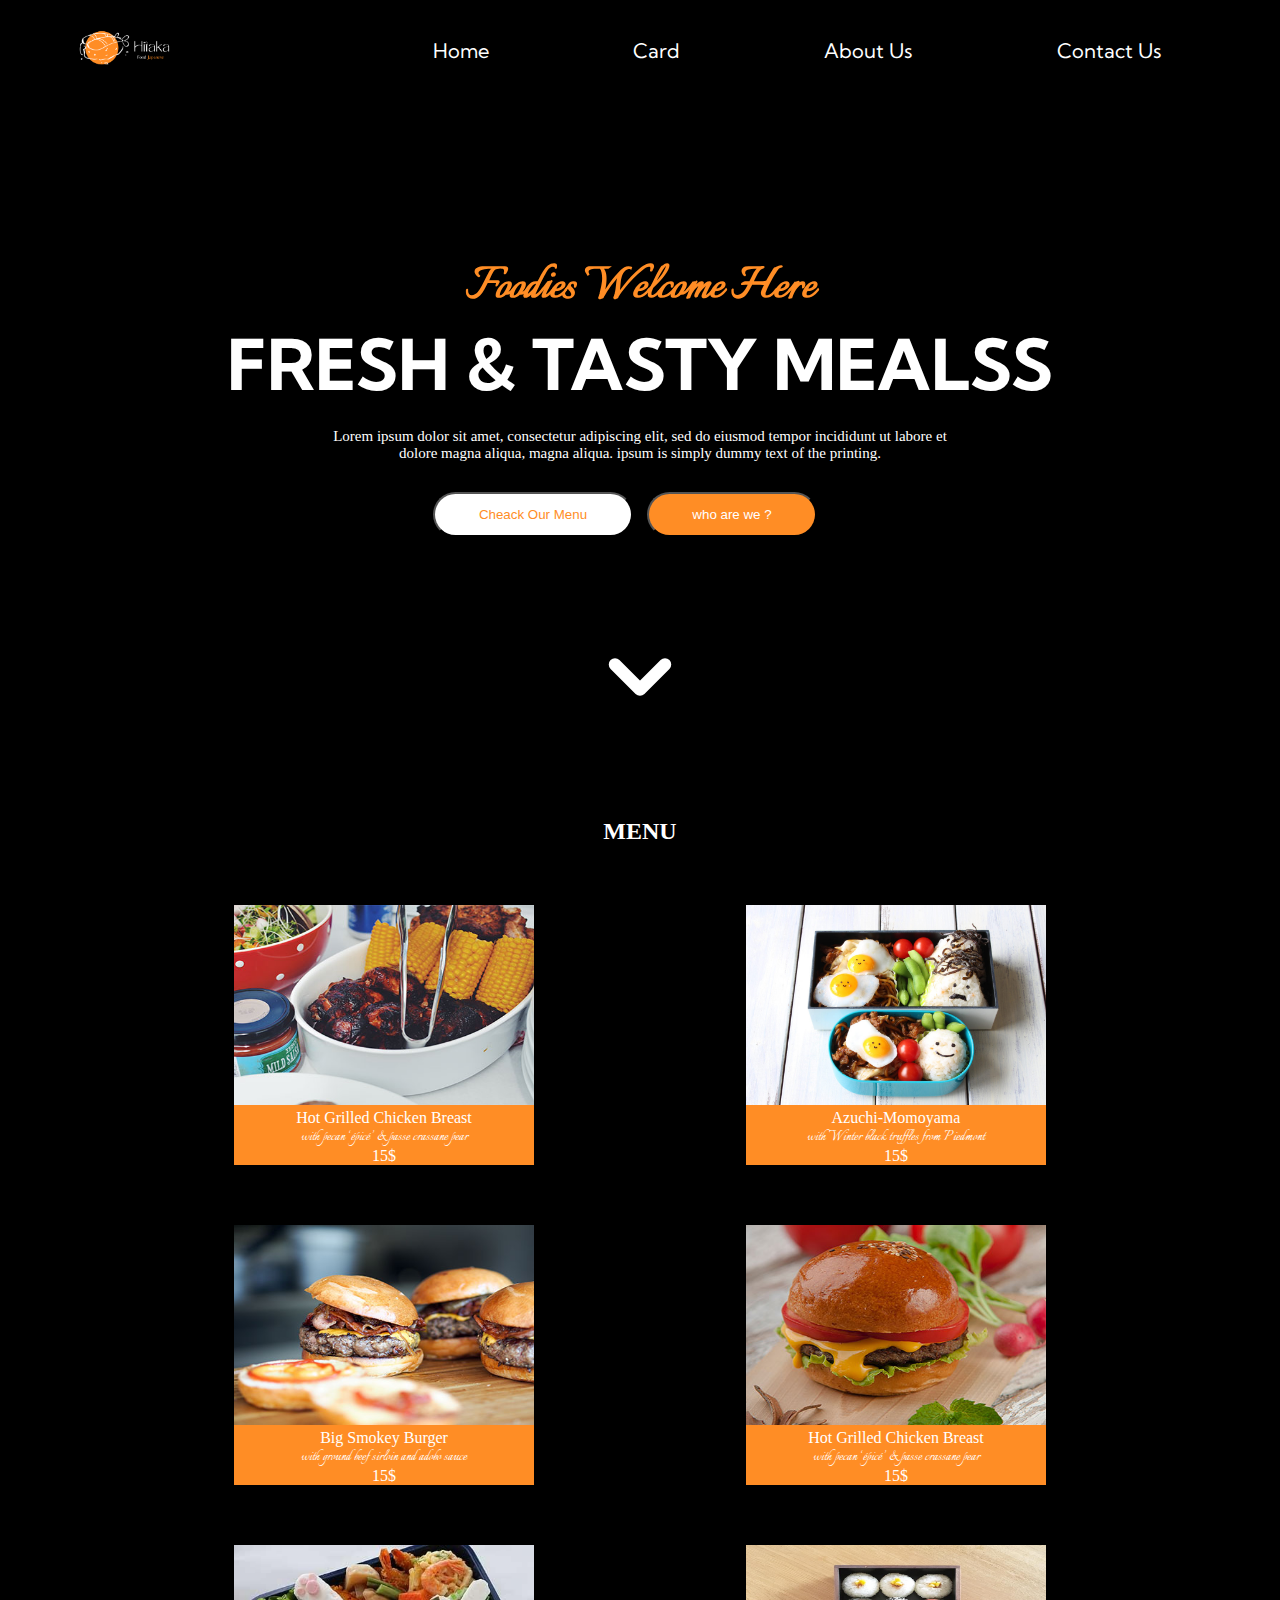
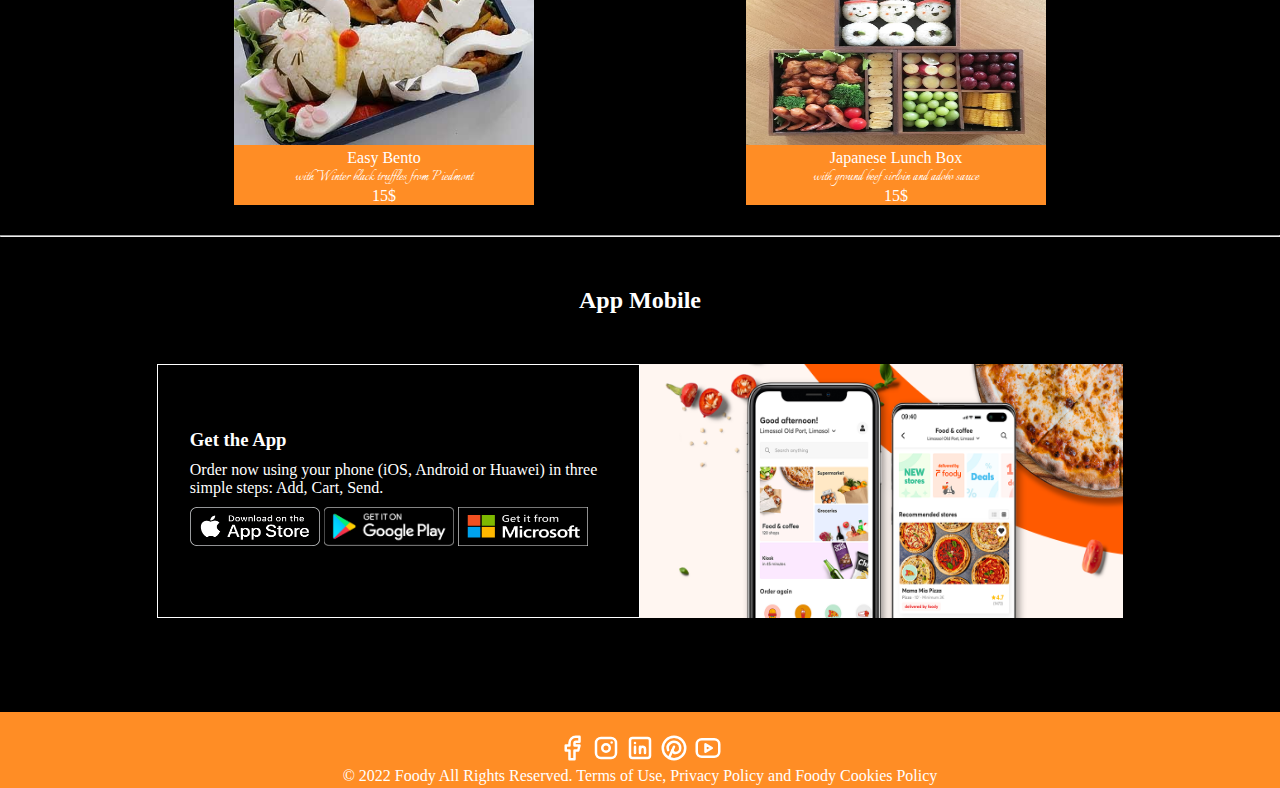
==== index.html @ 729f6b33 "semi final project" ====
<!DOCTYPE html>
<html lang="en">

<head>
    <meta charset="UTF-8">
    <meta http-equiv="X-UA-Compatible" content="IE=edge">
    <meta name="viewport" content="width=device-width, initial-scale=1.0">
    <title>Document</title>
    <link rel="stylesheet" href="hitaka/style.css">
    <link href="https://fonts.googleapis.com/css2?family=Italianno&display=swap" rel="stylesheet">
    <link href="https://fonts.googleapis.com/css2?family=Kumbh+Sans:wght@800&display=swap" rel="stylesheet">

<body>
    <div class="fix">
        <header>
            <img class="logo" src="logo/Hitaka.png" alt="logo" width="100px">
            <nav>
                <ul class="pages">
                    <li><a href="index.html">Home</a></li>
                    <li><a href="/pages/card.html">Card</a></li>
                    <li><a href="/pages/AboutUs.html">About Us</a></li>
                    <li><a href="/pages/contact.html">Contact Us</a></li>
                </ul>

            </nav>
        </header>
    </div>
    <div class="container">
        <div class="food">
            <h6 style="margin-bottom: 0px;  margin-top: 154px;">Foodies Welcome Here</h6>
        </div>
        <div class="fresh">
            <h1 style="margin-bottom: 20px;">FRESH & TASTY MEALSS</h1>
        </div>
        <div class="lorem1">
            <p>Lorem ipsum dolor sit amet, consectetur adipiscing elit, sed do eiusmod tempor incididunt ut labore et
                dolore magna aliqua, magna aliqua. ipsum is simply dummy text of the printing.</p>
        </div>
        <div class="line">
            <div class="btn1"><button class="btnmenu">Cheack Our Menu</button>
                <button class="btnabout">who are we ?</button>
            </div>
        </div>
    </div>
    </div>
    <div class="svg"> <a href="#MENU"><svg width="100px" fill="none" stroke="currentColor" stroke-linecap="round"
                stroke-linejoin="round" stroke-width="3" viewBox="0 0 24 24" xmlns="http://www.w3.org/2000/svg " style="    cursor: pointer; 
     margin-bottom: 40px;">
                <path d="m6 9 6 6 6-6"></path>
            </svg></a></div><br id="MENU"><br>
    <!-- _________________________________________________________________________________ -->

    <h2  style="margin-bottom: 30px;  margin-top: 10px;">MENU</h2>
    <div class="galerie">
        <div class="mini-galerie">
            <img class="galerie-img" src="/images/chwa.jpg" width="300px" height="200px" alt="">
            <p class="name-product">Hot Grilled Chicken Breast</p>
            <p class="Italianno">with pecan ‘épicé’ & passe crassane pear
            </p>
            <p class="price-product">15$</p>
        </div>
        <div class="mini-galerie">
            <img class="galerie-img" src="/images/azuchi.jpg" width="300px" height="200px" alt="azuchi">
            <p class="name-product">Azuchi-Momoyama </p>
            <p class="Italianno">with Winter black truffles from Piedmont</p>
            <p class="price-product">15$</p>
        </div>
        <div class="mini-galerie">
            <img class="galerie-img" src="/images/burger.jpg" width="300px" height="200px" alt="burger">
            <p class="name-product">Big Smokey Burger</p>
            <p class="Italianno">with ground beef sirloin and adobo sauce</p>
            <p class="price-product">15$</p>
        </div>
        <div class="mini-galerie">
            <img class="galerie-img" src="/images/burger 2.jpg" width="300px" height="200px" alt="">
            <p class="name-product">Hot Grilled Chicken Breast</p>
            <p class="Italianno">with pecan ‘épicé’ & passe crassane pear
            </p>
            <p class="price-product">15$</p>
        </div>
        <div class="mini-galerie">
            <img class="galerie-img" src="/images/moch.jpg" width="300px" height="200px" alt="azuchi">
            <p class="name-product">Easy Bento </p>
            <p class="Italianno">with Winter black truffles from Piedmont</p>
            <p class="price-product">15$</p>
        </div>
        <div class="mini-galerie">
            <img class="galerie-img" src="/images/soushi.jpg" width="300px" height="200px" alt="burger">
            <p class="name-product">Japanese Lunch Box </p>
            <p class="Italianno">with ground beef sirloin and adobo sauce</p>
            <p class="price-product">15$</p>
        </div>
    </div>
    <hr>
    <!-- _________________________________________________________________________________ -->
    <h2 id="title">App Mobile</h2>
    <div class="app">
        <div class="getapp">
            <h3 class="font-weight"> Get the App </h3>
            <p class="text-muted">Order now using your phone (iOS, Android or Huawei) in
                three simple steps: Add, Cart, Send. </p>
            <img src="/icone/5a902db97f96951c82922874.png" alt="" height="38.99px" width="130px">
            <img src="/icone/5a902dbf7f96951c82922875.png" alt="" height="38.99px" width="130px">
            <img src="/icone/5a902db47f96951c82922873.png" alt="" height="38.99px" width="130px">
        </div>
        <div class="foody"><img src="/images/foody-mobileapps-new.webp" alt="" width="483.2px" height="254px">
        </div>
    </div>
    <!-- _________________________________________________________________________________ -->
    <br><br><br>

    <footer>
        <br>
        <svg width="30" height="30" fill="none" stroke="currentColor" stroke-linecap="round" stroke-linejoin="round"
            stroke-width="2" viewBox="0 0 24 24" xmlns="http://www.w3.org/2000/svg">
            <path d="M7 10v4h3v7h4v-7h3l1-4h-4V8a1 1 0 0 1 1-1h3V3h-3a5 5 0 0 0-5 5v2H7Z"></path>
        </svg>
        <svg width="30" height="30" fill="none" stroke="currentColor" stroke-linecap="round" stroke-linejoin="round"
            stroke-width="2" viewBox="0 0 24 24" xmlns="http://www.w3.org/2000/svg">
            <path d="M16 4H8a4 4 0 0 0-4 4v8a4 4 0 0 0 4 4h8a4 4 0 0 0 4-4V8a4 4 0 0 0-4-4Z"></path>
            <path d="M12 15a3 3 0 1 0 0-6 3 3 0 0 0 0 6Z"></path>
            <path d="M16.5 7.5v.001"></path>
        </svg>
        <svg width="30" height="30" fill="none" stroke="currentColor" stroke-linecap="round" stroke-linejoin="round"
            stroke-width="2" viewBox="0 0 24 24" xmlns="http://www.w3.org/2000/svg">
            <path d="M18 4H6a2 2 0 0 0-2 2v12a2 2 0 0 0 2 2h12a2 2 0 0 0 2-2V6a2 2 0 0 0-2-2Z"></path>
            <path d="M8 11v5"></path>
            <path d="M8 8v.01"></path>
            <path d="M12 16v-5"></path>
            <path d="M16 16v-3a2 2 0 0 0-4 0"></path>
        </svg>
        <svg width="30" height="30" fill="none" stroke="currentColor" stroke-linecap="round" stroke-linejoin="round"
            stroke-width="2" viewBox="0 0 24 24" xmlns="http://www.w3.org/2000/svg">
            <path d="m8 20 4-9"></path>
            <path
                d="M10.7 13.998c.437 1.263 1.43 2 2.55 2 2.071 0 3.75-1.554 3.75-4a4.999 4.999 0 0 0-7.864-4.104A5 5 0 0 0 7.3 13.698">
            </path>
            <path d="M12 21a9 9 0 1 0 0-18 9 9 0 0 0 0 18Z"></path>
        </svg>
        <svg width="30" height="30" fill="none" stroke="currentColor" stroke-linecap="round" stroke-linejoin="round"
            stroke-width="2" viewBox="0 0 24 24" xmlns="http://www.w3.org/2000/svg">
            <path d="M17 5H7a4 4 0 0 0-4 4v6a4 4 0 0 0 4 4h10a4 4 0 0 0 4-4V9a4 4 0 0 0-4-4Z"></path>
            <path d="m10 9 5 3-5 3V9Z"></path>
        </svg>




        <p>© 2022 Foody All Rights Reserved. Terms of Use, Privacy Policy and Foody Cookies Policy<br></p>
    </footer>

</body>

</html>
---- hitaka/style.css ----
*{
    box-sizing: border-box;
    margin: 0;
    padding: 0;
}
body{
    
    background-color: #000000;
}
body{color: white;}
li , a {
    font-family: 'Kumbh Sans';
    font-weight: 400px;
    font-size: 20px; 
    color: white;
    text-decoration: none;
}
header{
    display: flex;
    justify-content: space-around;

    align-items: center;
}
.logo{
    cursor: pointer;
    
}
.pages li{
    display: inline-block;
    padding: 0px 40px;
    padding-left: 100px;

    
}
.container{

text-align: center;



}
/* Foodies Welcome Here */
.food{
font-family: 'Italianno', cursive;
font-style: normal;
font-weight: 300px;
font-size: 80px;
color: #FF8D25;
}
/* FRESH & TASTY MEALS */
.fresh{
font-family: 'Kumbh Sans', sans-serif;
font-style: normal;
font-weight: 200px;
font-size: 35px;
}
.lorem1{
    width: 50%;
    margin-left: auto;
    margin-right: auto;
    font-size: 15px;
    font-weight: 200;
    margin-bottom: 30px;

}
.btnmenu{
    background-color: white;
    color: #FF8D25;
    height: 45px;
    width: 200px;
    border-radius: 50px;
    cursor: pointer; 
    margin-right: 10px;
    
}
.btnabout{
    background-color: #FF8D25;
    color: white;
    height: 45px;
    width: 170px;
    border-radius: 50px;
    cursor: pointer; 
    margin-right: 30px;
}
.btnmenu:hover{
    background-color: #FF8D25;
    color: white;
}
.btnabout:hover{
    background-color: white;
    color: #FF8D25;
}
.line{
    margin-bottom: 90px;
    
}
@media only screen and (max-width: 992px) {
    .line{
        display: flex;
        justify-content:space-around;
        align-items:center;
        margin-right: 90px;
        margin-left: 100px; 
    }
    .btnabout{
        margin-left: 20px;
    }
  }
.svg{
    display: flex;   
    justify-content: center;   
}
h2{
    text-align: center;
    margin-bottom: 10px;
}
.galerie{
    display: flex;
    justify-content: space-around;
    flex-wrap: wrap;
    text-align: center;
    width: 80%;
    margin-left:auto ;
    margin-right: auto;
}
.mini-galerie{
    margin: 30px 50px;
    background-color: #FF8D25;

}


.Italianno{
font-family: 'Italianno', cursive;

}

.getapp{
    
   padding: 2rem;
   padding-top: 4rem;
   
    background-color: black;
    height: 254px;
    color: white;
    border: 1px solid;
    
    width: 483.2px;
    margin-bottom: 40px;
}

.app{
   display: flex;
   justify-content: center;
   margin-left:   auto ;
    margin-right: auto;

   flex-wrap: wrap; 

}
.text-muted{
    margin-bottom: 10px;
}
.font-weight{
    margin-bottom: 10px;
}
hr{
    margin-bottom: 50px
}
footer {
    text-align: center;
    padding: 3px;
    background-color: #FF8D25;
    color: white;
  }
#title{
    margin-bottom: 50px;
}
@media only screen and (max-width: 992px) {
    .getapp{
        margin-left: 0px;
        
    }
  }
/* ____  _________________________________________________________________________  */
#abus{
    text-align: center;
    margin-top: 3%;
    font-family: 'Kumbh Sans';
}
.aboutus{
    display: flex;
    justify-content: center;
    flex-wrap: wrap;
    margin-top: 100px;
    margin-left: auto;
    margin-right: auto;
    margin-bottom: 141px;


}
.allone{
    
    width: 483.2px;
    padding-top: 4%;
    margin-right: 5%;

}

#explore{

    font-family: 'Italianno', cursive;
    font-weight: 400;
    font-size: 40px;
    color: #FF8D25;

}
#Nothing{
    text-align: left;
    font-family: 'Kumbh Sans';
    font-weight: 300;
    font-size: 30px; 
    
    
}
#lorem2{


width: 483.2px;
font-style: normal;
font-size: 20px;
color: #FFFFFF;
margin-bottom: 5%;

}
.images1{
border-radius: 30px;
}

/* _______________________________________________________ */
.parentform{
    margin-left: auto;
    margin-right: auto;
}
.contact{
    font-size: xx-large;
    padding-top: 140px;  
    text-align: center;
    margin-top: 90px;
    margin-right: 8%;
    
    

  
    

}
#con{

    width: 482px;
    margin-left: auto;
    margin-right: auto;
}
#nemo{
    width: 400px;
    height: 100px;
    font-size: small;
    margin-right: 5%;
    text-align: left;
    margin-top: 10%;
}
.flex-container {
    display: flex;
    justify-content: center;
    flex-wrap: wrap;
    
  }
.form{
         /* background-color: ; */
        display: flex;
        flex-direction: column;
        border-radius: 25px;
        background-color: #f8f9fd;
        padding: 50px;
        margin-top: 50px;
        margin-bottom: 60px;
}

.form label,input,textarea{
   width: 400px;
   box-sizing: border-box;
   font-size: 16px;
   
}

.form input,textarea{
    border: 2px solid #e99c2e; 
    border-radius: 10px;
    
}
.form input{
    height: 60px;
}
.form label{
    text-indent: 18px;
    color: #000000;
    font-size: large;

}
.buttonform{
    background-color: #e99c2e;
    color: white;
    padding: 15px 32px 10px 10px;
    text-align: center;
    text-decoration: none;
    font-size: 16px;
    border-radius: 10px;
    stroke: none;



}
.buttonform:hover {
    background-color: white;
    color: #FF8D25;
    border: 2px solid #EEEDEA; /* Green */
  }
/* _________________________________________________________________________ */
.card{
    width: 300px;
    margin-left: 200px;
    margin-right: auto;
    margin-top: 100px;
    padding : 30px;
    background-color: white;
    border-radius: 30px;
    color: #000000;
    display: flex;
    width: 400px;
}
.plus{
    background-color: black;
    width: 50px;
    padding-left: 5px;
    padding-top: 6px;
    padding-bottom: 2px;
    border-radius: 5px;
   
}
#content1{

padding-left: 10px;

padding-top: 5px;

font-weight:bolder;


}

.fixbug{
  display: flex;
  flex-direction: column;

}
#prob{
    
    padding-left: 10px;
    padding-top: 8px;
    font-family: 'Italianno', cursive;


}
.plusminus{
    padding-left: 20px;
}
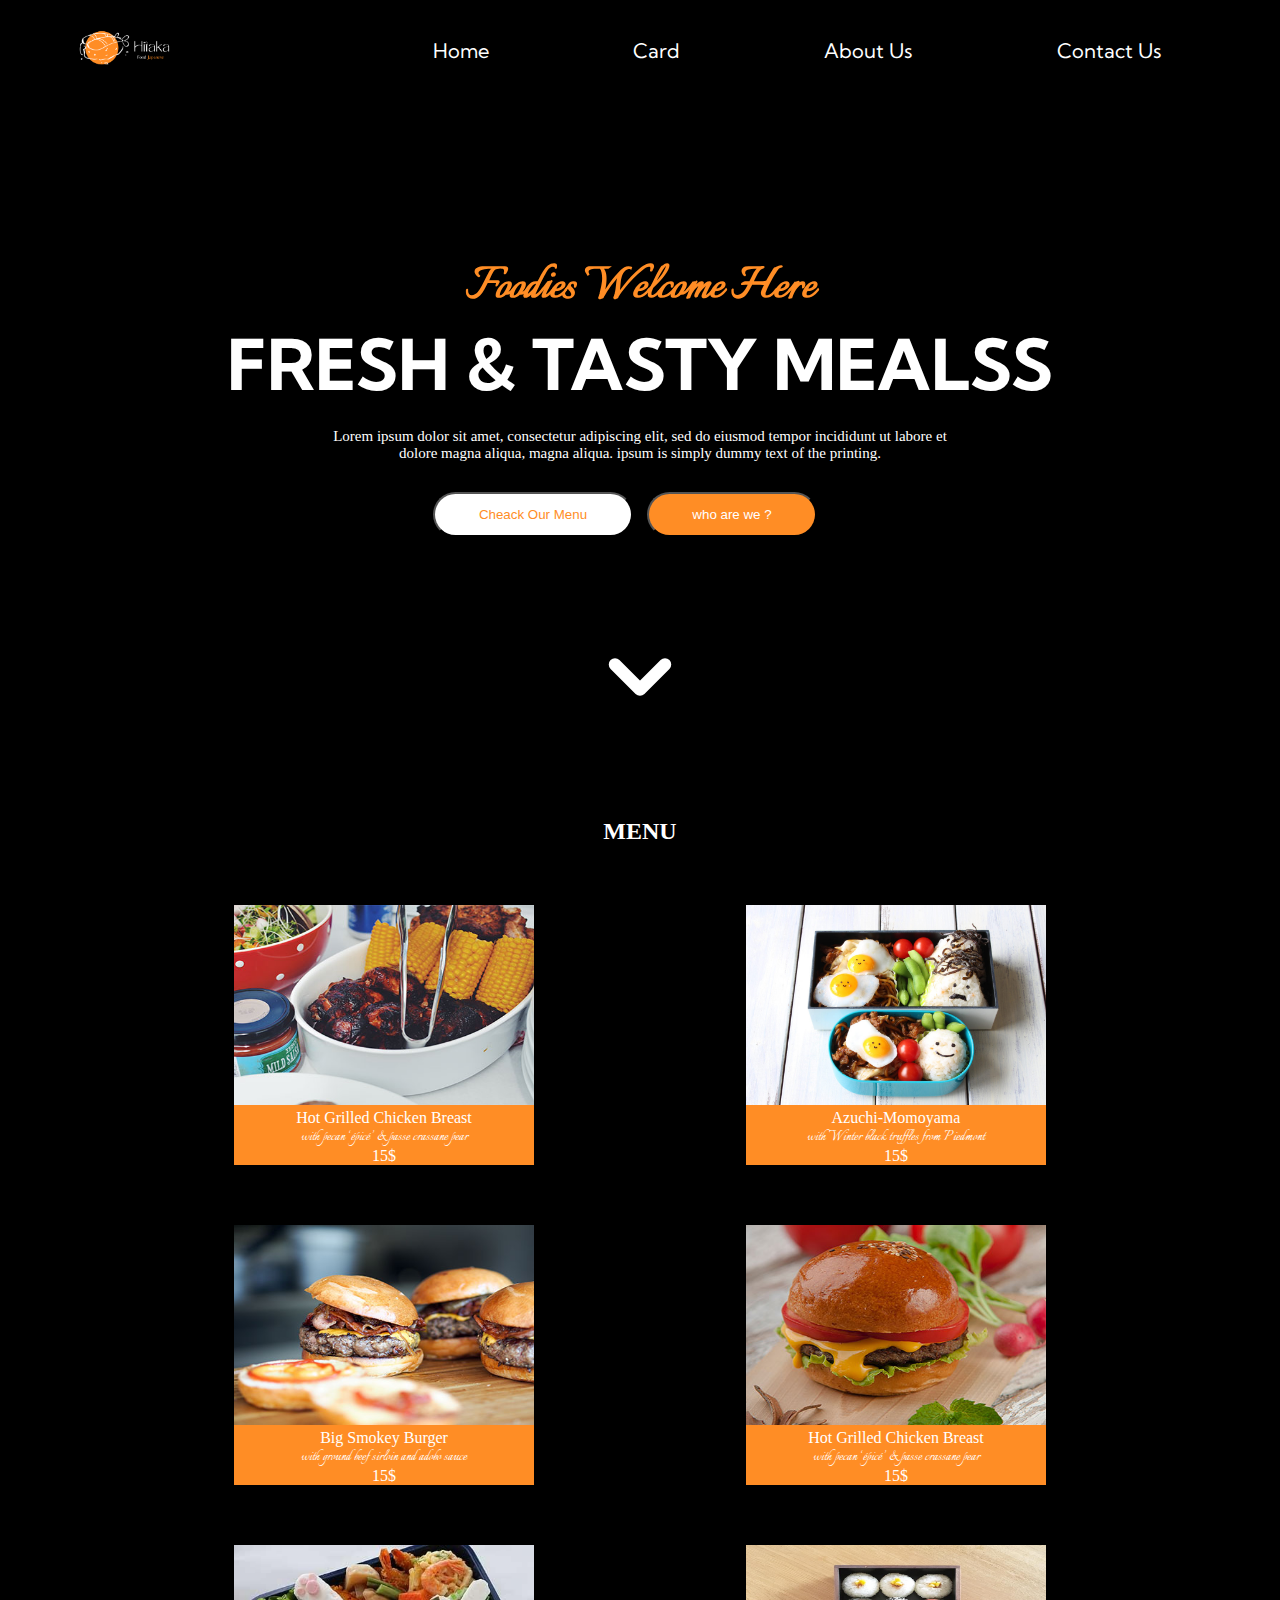
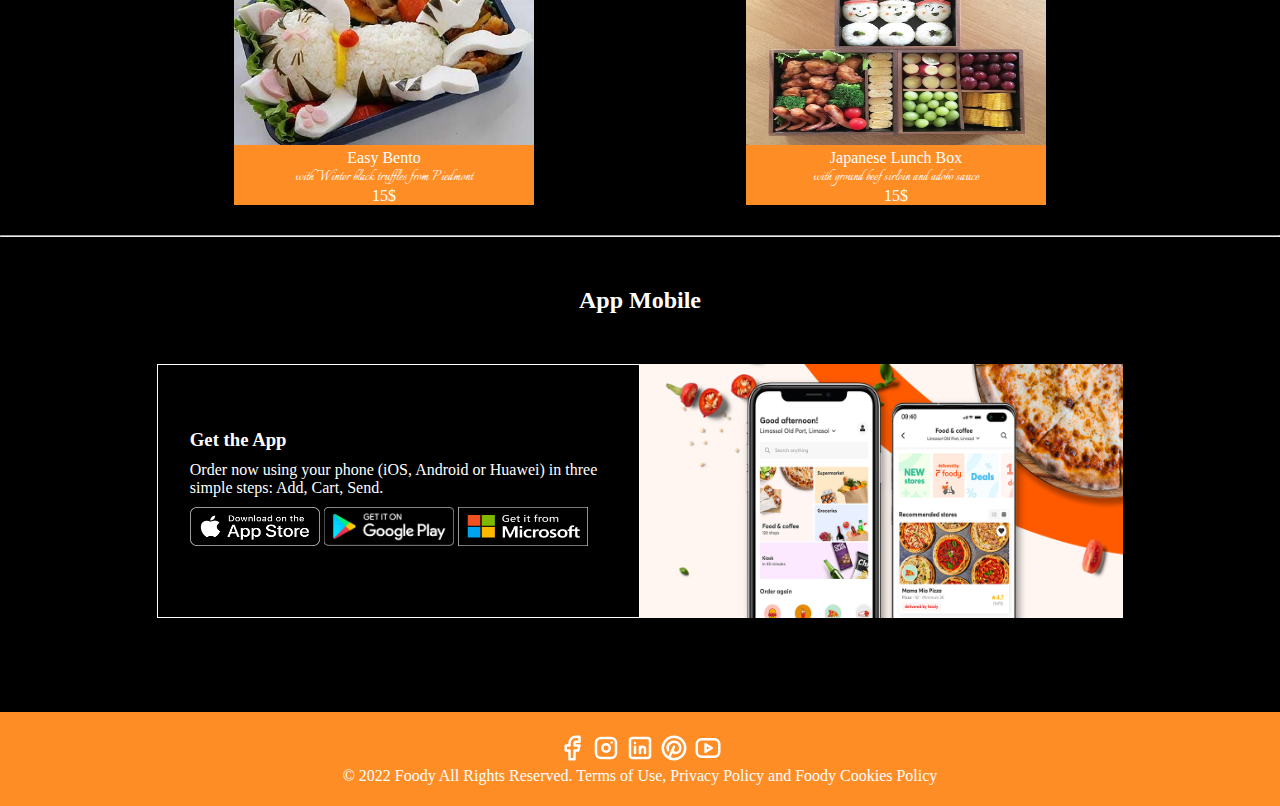
==== commit 2d0c8c59: "90% html css" ====
--- a/index.html
+++ b/index.html
@@ -17,9 +17,9 @@
             <nav>
                 <ul class="pages">
                     <li><a href="index.html">Home</a></li>
-                    <li><a href="/pages/card.html">Card</a></li>
-                    <li><a href="/pages/AboutUs.html">About Us</a></li>
-                    <li><a href="/pages/contact.html">Contact Us</a></li>
+                    <li><a href="pages/card.html">Card</a></li>
+                    <li><a href="pages/AboutUs.html">About Us</a></li>
+                    <li><a href="pages/contact.html">Contact Us</a></li>
                 </ul>
 
             </nav>
@@ -53,39 +53,39 @@
     <h2  style="margin-bottom: 30px;  margin-top: 10px;">MENU</h2>
     <div class="galerie">
         <div class="mini-galerie">
-            <img class="galerie-img" src="/images/chwa.jpg" width="300px" height="200px" alt="">
+            <img class="galerie-img" src="images/chwa.jpg" width="300px" height="200px" alt="">
             <p class="name-product">Hot Grilled Chicken Breast</p>
             <p class="Italianno">with pecan ‘épicé’ & passe crassane pear
             </p>
             <p class="price-product">15$</p>
         </div>
         <div class="mini-galerie">
-            <img class="galerie-img" src="/images/azuchi.jpg" width="300px" height="200px" alt="azuchi">
+            <img class="galerie-img" src="images/azuchi.jpg" width="300px" height="200px" alt="azuchi">
             <p class="name-product">Azuchi-Momoyama </p>
             <p class="Italianno">with Winter black truffles from Piedmont</p>
             <p class="price-product">15$</p>
         </div>
         <div class="mini-galerie">
-            <img class="galerie-img" src="/images/burger.jpg" width="300px" height="200px" alt="burger">
+            <img class="galerie-img" src="images/burger.jpg" width="300px" height="200px" alt="burger">
             <p class="name-product">Big Smokey Burger</p>
             <p class="Italianno">with ground beef sirloin and adobo sauce</p>
             <p class="price-product">15$</p>
         </div>
         <div class="mini-galerie">
-            <img class="galerie-img" src="/images/burger 2.jpg" width="300px" height="200px" alt="">
+            <img class="galerie-img" src="images/burger 2.jpg" width="300px" height="200px" alt="">
             <p class="name-product">Hot Grilled Chicken Breast</p>
             <p class="Italianno">with pecan ‘épicé’ & passe crassane pear
             </p>
             <p class="price-product">15$</p>
         </div>
         <div class="mini-galerie">
-            <img class="galerie-img" src="/images/moch.jpg" width="300px" height="200px" alt="azuchi">
+            <img class="galerie-img" src="images/moch.jpg" width="300px" height="200px" alt="azuchi">
             <p class="name-product">Easy Bento </p>
             <p class="Italianno">with Winter black truffles from Piedmont</p>
             <p class="price-product">15$</p>
         </div>
         <div class="mini-galerie">
-            <img class="galerie-img" src="/images/soushi.jpg" width="300px" height="200px" alt="burger">
+            <img class="galerie-img" src="images/soushi.jpg" width="300px" height="200px" alt="burger">
             <p class="name-product">Japanese Lunch Box </p>
             <p class="Italianno">with ground beef sirloin and adobo sauce</p>
             <p class="price-product">15$</p>
@@ -99,11 +99,11 @@
             <h3 class="font-weight"> Get the App </h3>
             <p class="text-muted">Order now using your phone (iOS, Android or Huawei) in
                 three simple steps: Add, Cart, Send. </p>
-            <img src="/icone/5a902db97f96951c82922874.png" alt="" height="38.99px" width="130px">
-            <img src="/icone/5a902dbf7f96951c82922875.png" alt="" height="38.99px" width="130px">
-            <img src="/icone/5a902db47f96951c82922873.png" alt="" height="38.99px" width="130px">
+            <img src="icone/5a902db97f96951c82922874.png" alt="" height="38.99px" width="130px">
+            <img src="icone/5a902dbf7f96951c82922875.png" alt="" height="38.99px" width="130px">
+            <img src="icone/5a902db47f96951c82922873.png" alt="" height="38.99px" width="130px">
         </div>
-        <div class="foody"><img src="/images/foody-mobileapps-new.webp" alt="" width="483.2px" height="254px">
+        <div class="foody"><img src="images/foody-mobileapps-new.webp" alt="" width="483.2px" height="254px">
         </div>
     </div>
     <!-- _________________________________________________________________________________ -->
@@ -146,7 +146,7 @@
 
 
 
-        <p>© 2022 Foody All Rights Reserved. Terms of Use, Privacy Policy and Foody Cookies Policy<br></p>
+        <p>© 2022 Foody All Rights Reserved. Terms of Use, Privacy Policy and Foody Cookies Policy<br><br></p>
     </footer>
 
 </body>
--- a/hitaka/style.css
+++ b/hitaka/style.css
@@ -203,7 +203,7 @@
     
     width: 483.2px;
     padding-top: 4%;
-    margin-right: 5%;
+    margin-right: 2%;
 
 }
 
@@ -226,7 +226,7 @@
 #lorem2{
 
 
-width: 483.2px;
+width: auto;
 font-style: normal;
 font-size: 20px;
 color: #FFFFFF;
@@ -280,7 +280,7 @@
         display: flex;
         flex-direction: column;
         border-radius: 25px;
-        background-color: #f8f9fd;
+        background-color: white;
         padding: 50px;
         margin-top: 50px;
         margin-bottom: 60px;
@@ -316,6 +316,7 @@
     font-size: 16px;
     border-radius: 10px;
     stroke: none;
+    cursor: pointer;
 
 
 
@@ -326,11 +327,21 @@
     border: 2px solid #EEEDEA; /* Green */
   }
 /* _________________________________________________________________________ */
+.mother{
+
+    display: flex;
+    justify-content: center;
+    flex-wrap: wrap;
+        margin-top: 60px;
+        margin-bottom: 60px;
+
+
+}
+.cards{
+    margin-right: 8%;
+
+}
 .card{
-    width: 300px;
-    margin-left: 200px;
-    margin-right: auto;
-    margin-top: 100px;
     padding : 30px;
     background-color: white;
     border-radius: 30px;
@@ -372,5 +383,78 @@
 
 }
 .plusminus{
-    padding-left: 20px;
-}
+    margin-left: 3%;
+}
+.pay{
+    background-color: #e99c2e;
+    padding: 210px 190PX;
+    border-radius: 10px;
+}
+.Card-Details{
+    display: flex;
+    flex-direction: column;
+    border-radius: 25px;
+    background-color: #FFFFFF;
+    padding: 50px;
+    margin-bottom: 60px;
+    color: #000000;
+    
+}
+.buttonpay{
+    background-color: #FF8D25;
+    color: white;
+    padding: 15px 32px 10px 10px;
+    text-align: center;
+    text-decoration: none;
+    font-size: 16px;
+    border-radius: 10px;
+    stroke: none;
+    cursor: pointer;
+    
+}
+.buttonpay:hover{
+    background-color: white;
+    color: #FF8D25;
+    border: 2px solid #EEEDEA; /* Green */
+}
+.Card-Details label,input{
+    width: 350px;
+    box-sizing: border-box;
+    font-size: 16px;
+    
+ }
+ .Card-Details input,textarea{
+    border: 2px solid #e99c2e; 
+    border-radius: 10px;
+ }
+.Card-Details label,input{
+    height: 40px;
+}
+
+.same-line input{
+    
+    width: 170px;  
+  
+    
+
+}
+.same-line{
+    display: flex;
+    margin-top: 7px;
+    margin-bottom: 3%;
+    
+
+
+}
+
+.Card-Details label{
+    width: auto;
+    height: 17.6px;
+    margin-bottom: 15px;
+
+}
+@media only screen and (max-width: 992px) {
+   .card{margin-left:3%;
+    margin-right: auto;
+}
+  }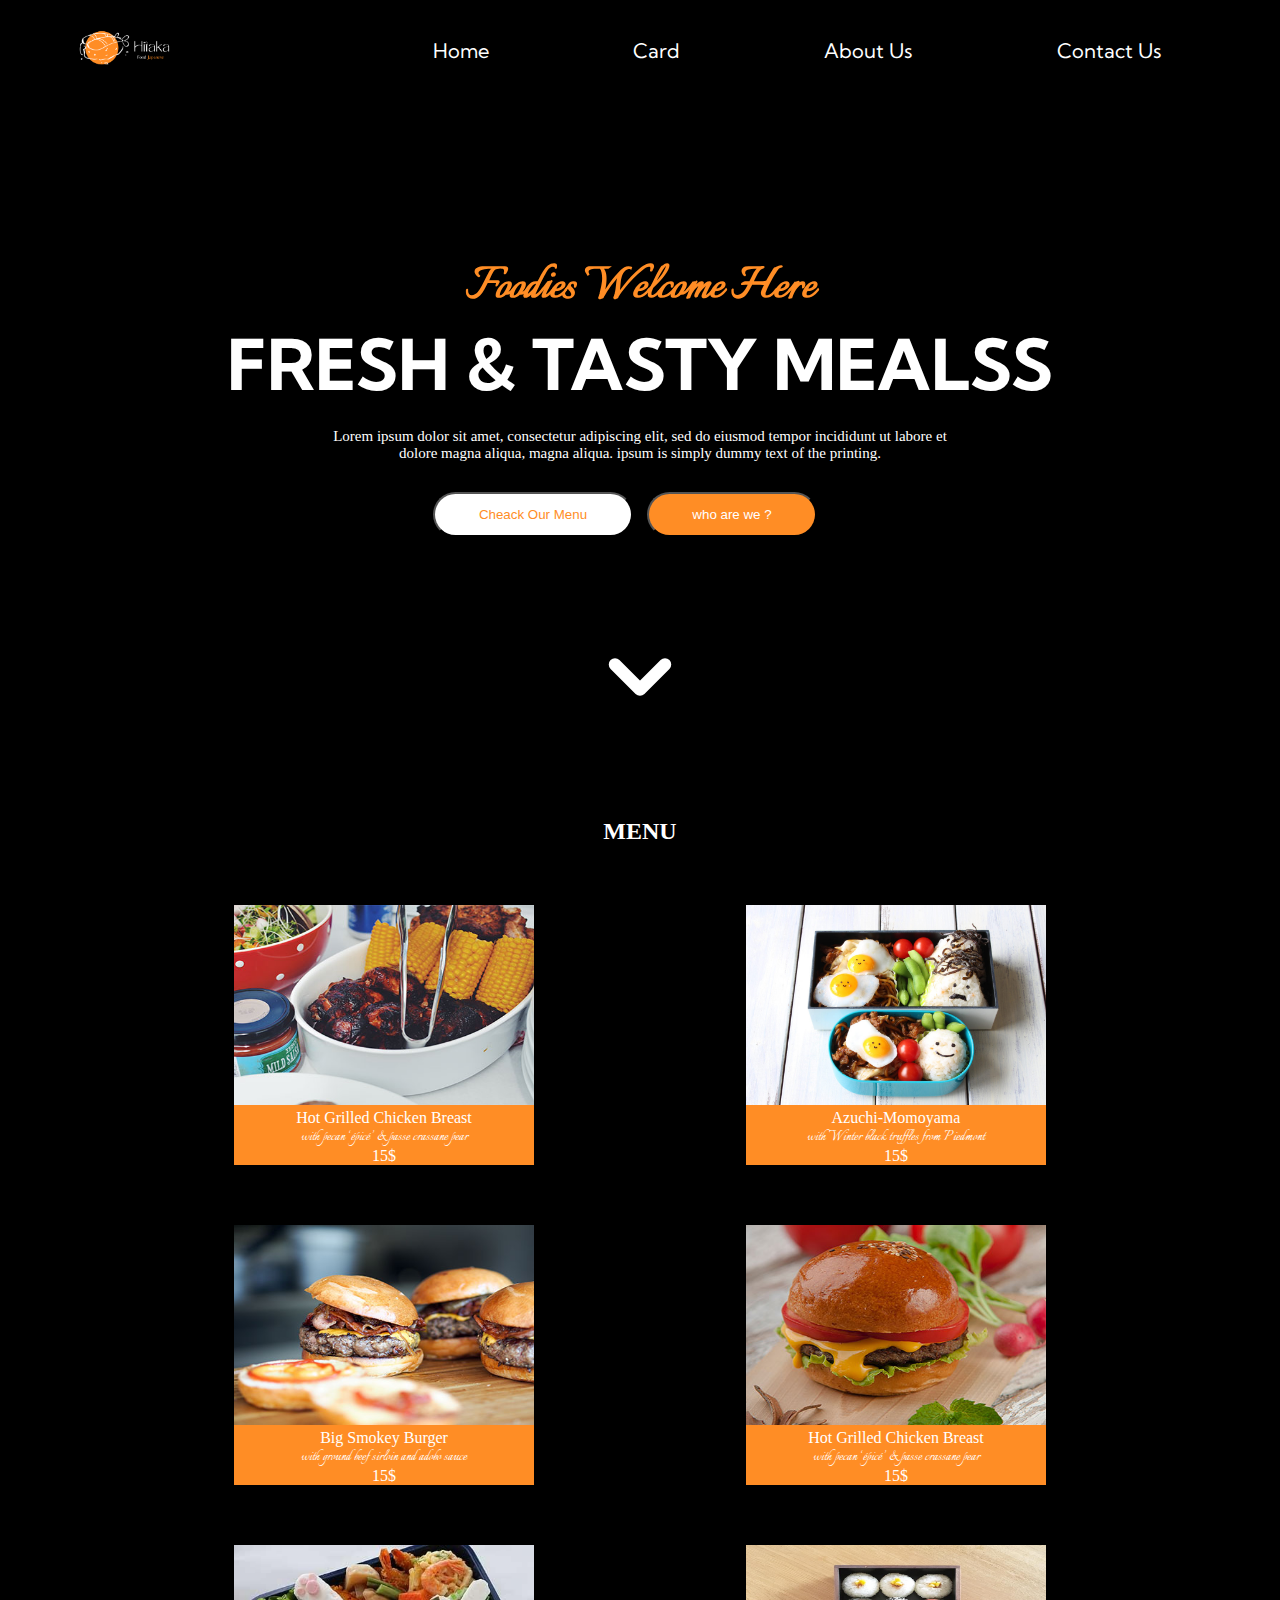
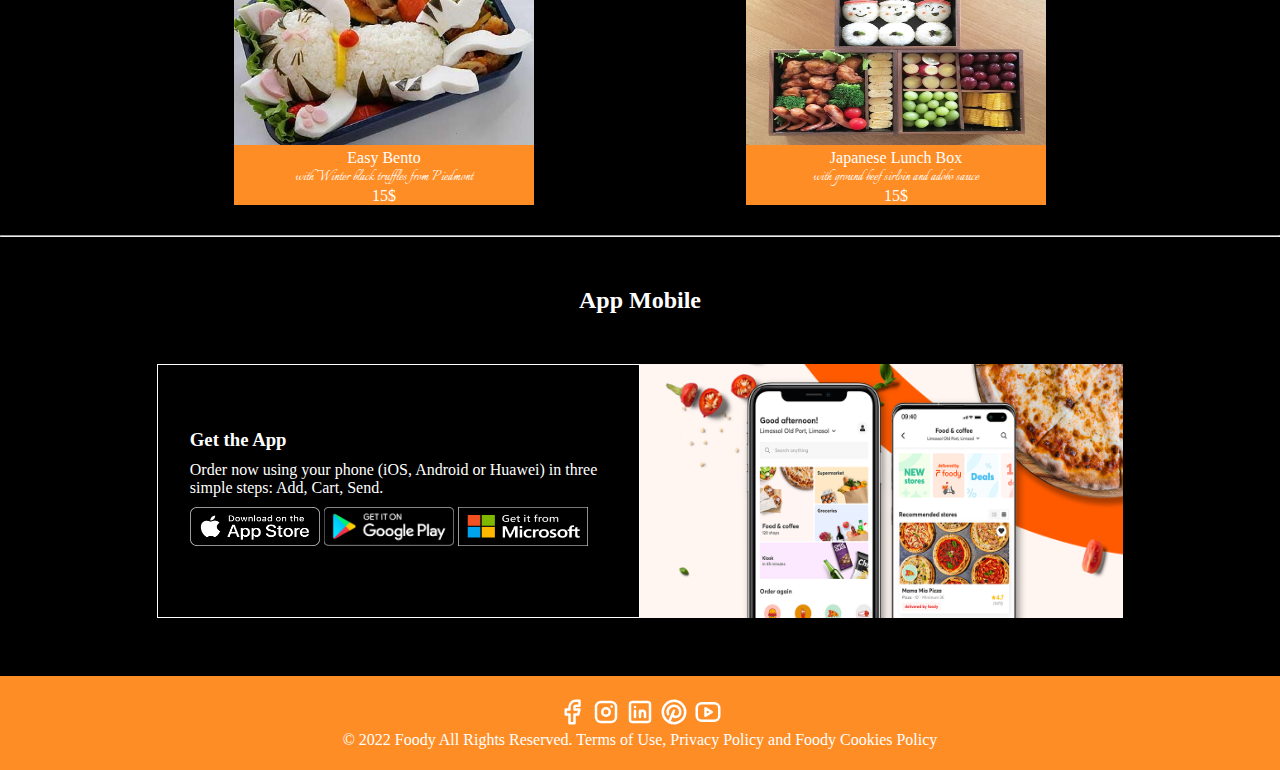
==== commit b37c9f40: "add menu toggle" ====
--- a/index.html
+++ b/index.html
@@ -12,16 +12,23 @@
 
 <body>
     <div class="fix">
-        <header>
-            <img class="logo" src="logo/Hitaka.png" alt="logo" width="100px">
+        <header class="navbar">
+            <img class="logo" src="../logo/Hitaka.png" alt="logo" width="100px" >
+            <a href="#" class="toggle-button">
+              <span class="bar"></span>
+              <span class="bar"></span>
+              <span class="bar"></span>
+            </a>
             <nav>
+              <div class="navbar-links">
                 <ul class="pages">
-                    <li><a href="index.html">Home</a></li>
-                    <li><a href="pages/card.html">Card</a></li>
-                    <li><a href="pages/AboutUs.html">About Us</a></li>
-                    <li><a href="pages/contact.html">Contact Us</a></li>
+                  <li><a href="index.html">Home</a></li>
+                  <li><a href="pages/card.html">Card</a></li>
+                  <li><a href="pages/AboutUs.html">About Us</a></li>
+                  <li><a href="pages/contact.html">Contact Us</a></li>
                 </ul>
-
+              </div>
+                
             </nav>
         </header>
     </div>
@@ -37,8 +44,8 @@
                 dolore magna aliqua, magna aliqua. ipsum is simply dummy text of the printing.</p>
         </div>
         <div class="line">
-            <div class="btn1"><button class="btnmenu">Cheack Our Menu</button>
-                <button class="btnabout">who are we ?</button>
+            <div class="btn1"> <a href="pages/card.html"><button class="btnmenu">Cheack Our Menu</button></a>
+                <a href="pages/AboutUs.html"><button class="btnabout">who are we ?</button></a>
             </div>
         </div>
     </div>
@@ -148,7 +155,15 @@
 
         <p>© 2022 Foody All Rights Reserved. Terms of Use, Privacy Policy and Foody Cookies Policy<br><br></p>
     </footer>
-
+    <script>
+ 
+        const toggleButton = document.getElementsByClassName('toggle-button')[0]
+      const navbarLinks = document.getElementsByClassName('navbar-links')[0]
+      
+      toggleButton.addEventListener('click', () => {
+        navbarLinks.classList.toggle('active')
+      })
+      </script>
 </body>
 
 </html>--- a/hitaka/style.css
+++ b/hitaka/style.css
@@ -146,7 +146,6 @@
     border: 1px solid;
     
     width: 483.2px;
-    margin-bottom: 40px;
 }
 
 .app{
@@ -168,11 +167,14 @@
     margin-bottom: 50px
 }
 footer {
-    text-align: center;
     padding: 3px;
+    bottom: 0; left: 0; right: 0;
+    width: 100%;
     background-color: #FF8D25;
     color: white;
-  }
+    text-align: center;
+  }
+
 #title{
     margin-bottom: 50px;
 }
@@ -180,6 +182,8 @@
     .getapp{
         margin-left: 0px;
         
+
+        
     }
   }
 /* ____  _________________________________________________________________________  */
@@ -201,7 +205,7 @@
 }
 .allone{
     
-    width: 483.2px;
+    width: 480px;
     padding-top: 4%;
     margin-right: 2%;
 
@@ -456,5 +460,95 @@
 @media only screen and (max-width: 992px) {
    .card{margin-left:3%;
     margin-right: auto;
-}
-  }+ 
+}
+    .allone{
+    
+    width: 90%;
+    padding-top: 4%;
+    text-align: center;
+
+}
+
+    .images1{
+        width: 90%;
+        margin-left: 5%;
+        height: 90%;
+    }
+    #Nothing{
+        text-align: center;
+    }
+  }
+svg{
+    cursor: pointer;
+}
+/* __________________________________________________________________ collapse*/
+/* .collapsible {
+    background-color: #777;
+    color: white;
+    cursor: pointer;
+    padding: 18px;
+    width: 100%;
+    border: none;
+    text-align: left;
+    outline: none;
+    font-size: 15px;
+  }
+  
+  
+  .content {
+    padding: 0 18px;
+    display: none;
+    overflow: hidden;
+    background-color: #f1f1f1;
+  } */
+/* _______________________________________ */
+.toggle-button{
+    position: absolute;
+    top: 2rem;
+left: 1rem;
+display: none;
+flex-direction: column;
+justify-content: space-between;
+width: 40px;
+height:31px ;
+color:white ;
+
+}
+.toggle-button .bar{
+    height: 3px;
+    width: 100%;
+    background-color: white;
+    border-radius: 10px;
+}
+@media (max-width: 992px){
+    .toggle-button{
+        display: flex;
+    }
+    .navbar-links{
+        display: none;
+    }
+    .navbar{
+        flex-direction: column;
+        align-items: flex-start;
+    }
+    .navbar-links ul{
+        width: 100%;
+        flex-direction: column;
+    }
+    .navbar-links li{
+        width: 100%;
+        flex-direction: column;
+        padding-left: 0px;
+    }
+    .logo{
+        margin-left: auto;}
+    .navbar-links li a{
+        padding: .5rem 1rem;
+    }
+    .navbar-links.active{
+        display: flex;
+    }
+
+   
+}